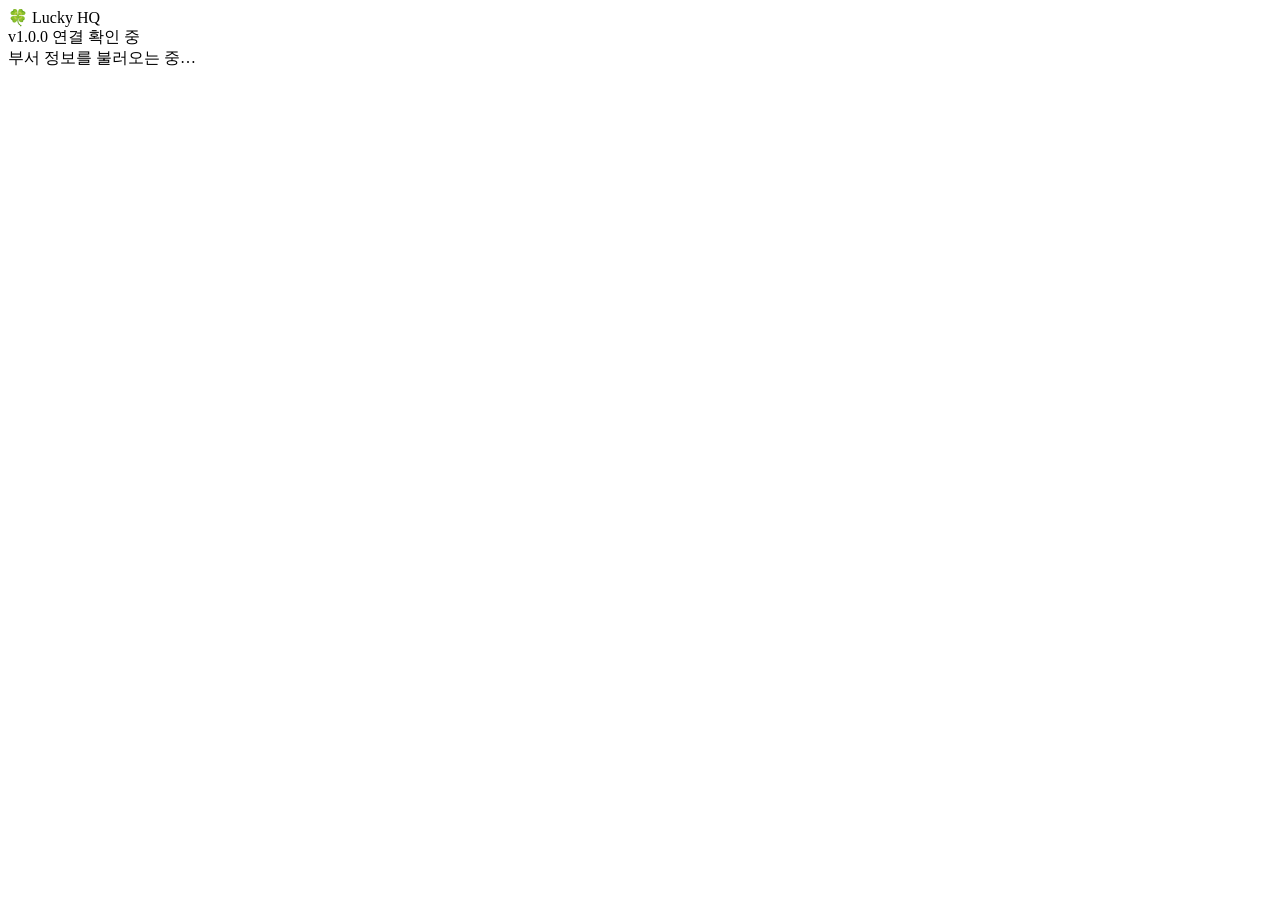
==== frontend/index.html @ 6da2e104 "음악부서 V1.1 — 작곡가 직원 + API 키 등록 UI + 시원한 라이트 디자인" ====
<!DOCTYPE html>
<html lang="ko">
<head>
<meta charset="UTF-8">
<meta name="viewport" content="width=device-width, initial-scale=1.0">
<title>🍀 Lucky HQ — AI 운영본부</title>
<link rel="stylesheet" href="/static/style.css">
</head>
<body>
<main class="page">

  <header class="topbar">
    <div class="brand">
      <span class="clover">🍀</span>
      <span>Lucky HQ</span>
    </div>
    <div class="meta">
      <span>v1.0.0</span>
      <span class="ind" id="health-ind">연결 확인 중</span>
    </div>
  </header>

  <section id="dept-section">
    <div class="empty">부서 정보를 불러오는 중…</div>
  </section>

</main>
<script src="/static/console.js"></script>
</body>
</html>
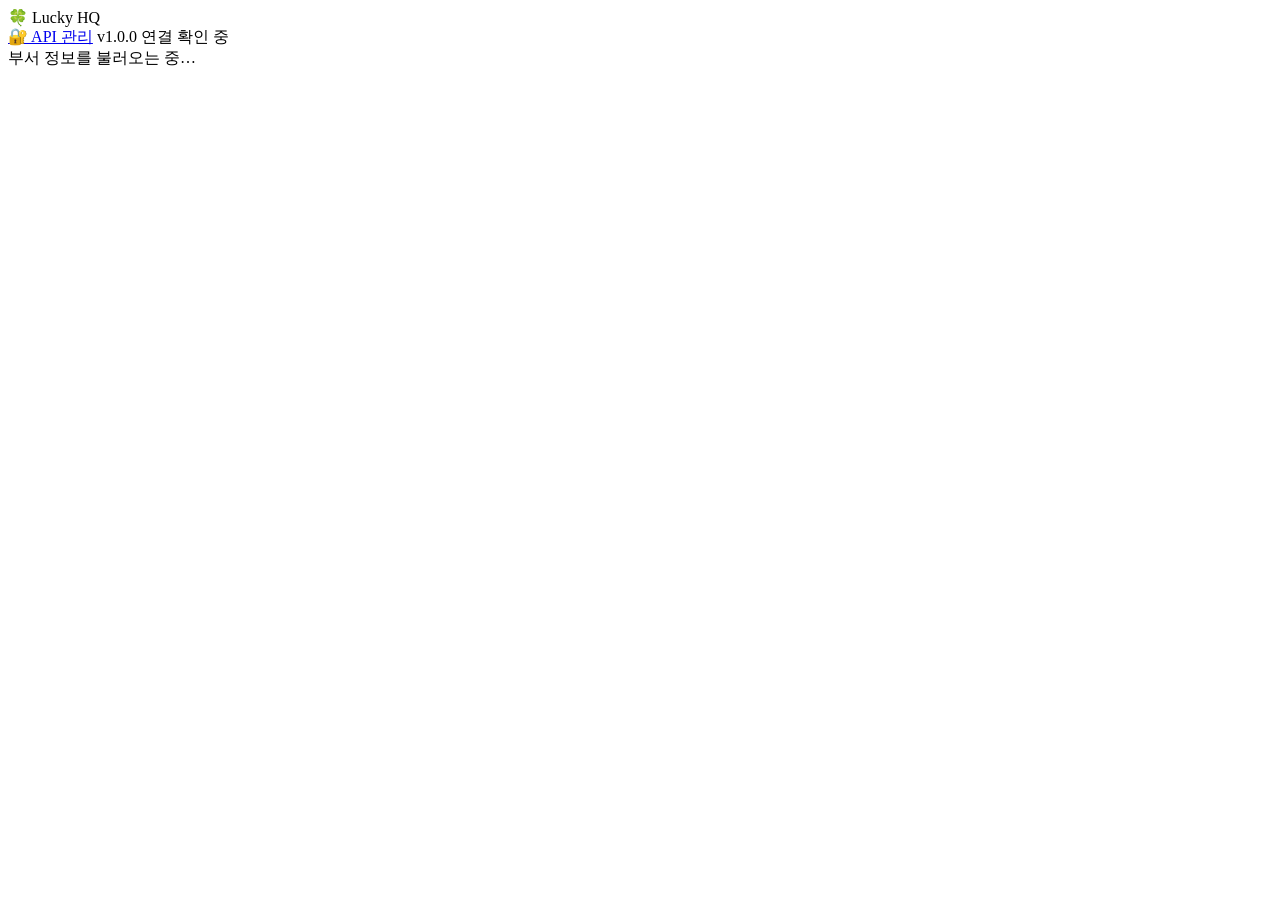
==== commit ef4a2a63: "API 통합 관리 페이지(/secrets) + 음악부서 미니카드 + 동시 호출 보호 + Mureka 에러 메시지" ====
--- a/frontend/index.html
+++ b/frontend/index.html
@@ -15,6 +15,7 @@
       <span>Lucky HQ</span>
     </div>
     <div class="meta">
+      <a href="/secrets" class="btn-ghost btn btn-sm">🔐 API 관리</a>
       <span>v1.0.0</span>
       <span class="ind" id="health-ind">연결 확인 중</span>
     </div>
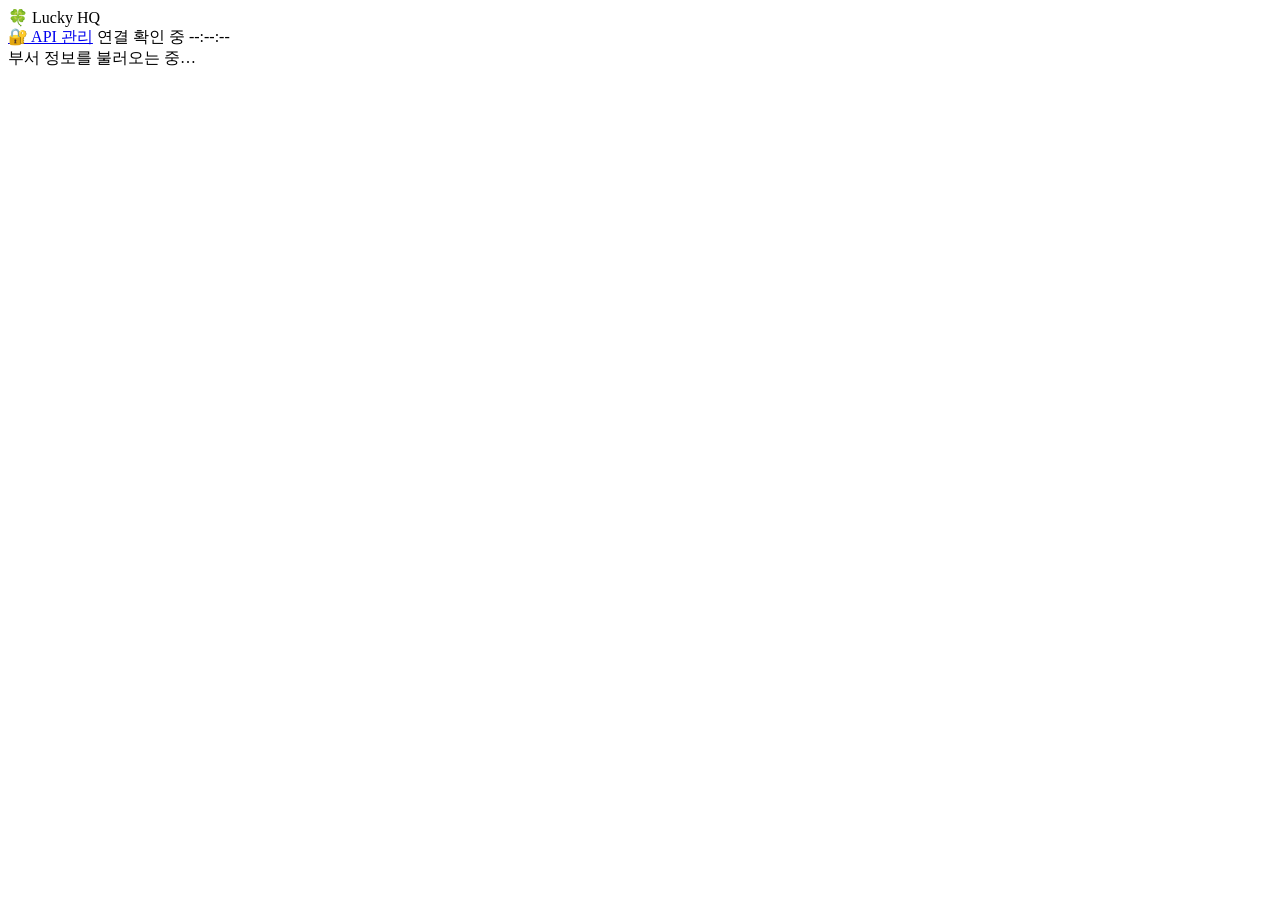
==== commit aedb3abd: "한국시간(KST) 통일 + 톱바 우측 시계 (모든 페이지)" ====
--- a/frontend/index.html
+++ b/frontend/index.html
@@ -16,8 +16,8 @@
     </div>
     <div class="meta">
       <a href="/secrets" class="btn-ghost btn btn-sm">🔐 API 관리</a>
-      <span>v1.0.0</span>
       <span class="ind" id="health-ind">연결 확인 중</span>
+      <span class="clock" id="clock" title="한국시간 (KST)">--:--:--</span>
     </div>
   </header>
 
@@ -26,6 +26,7 @@
   </section>
 
 </main>
+<script src="/static/clock.js"></script>
 <script src="/static/console.js"></script>
 </body>
 </html>
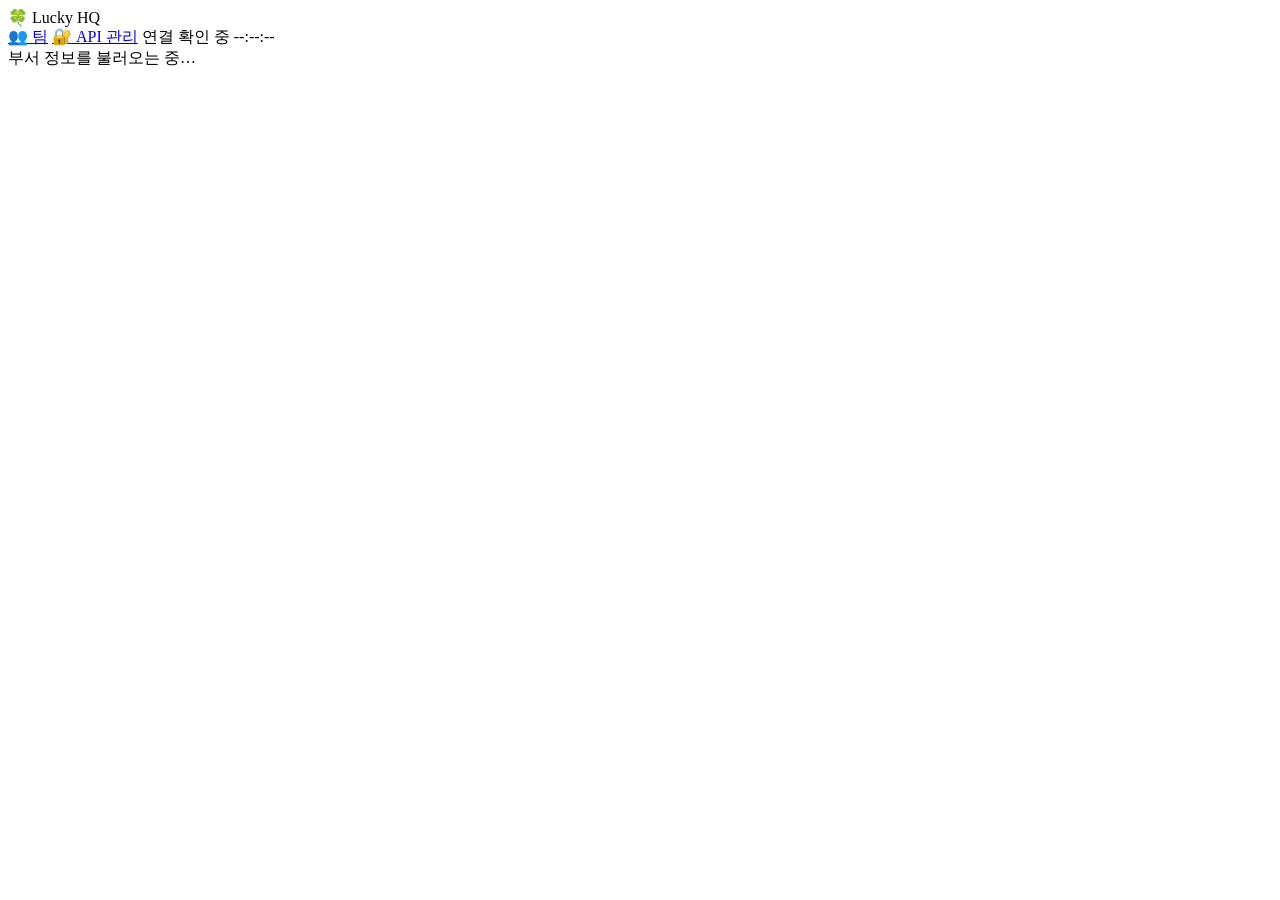
==== commit f870de1a: "[D] 멀티 사용자 + 최고 팀장 권한 + 텔레그램 가입 코드 (/team 페이지, /join CODE)" ====
--- a/frontend/index.html
+++ b/frontend/index.html
@@ -15,6 +15,7 @@
       <span>Lucky HQ</span>
     </div>
     <div class="meta">
+      <a href="/team" class="btn-ghost btn btn-sm">👥 팀</a>
       <a href="/secrets" class="btn-ghost btn btn-sm">🔐 API 관리</a>
       <span class="ind" id="health-ind">연결 확인 중</span>
       <span class="clock" id="clock" title="한국시간 (KST)">--:--:--</span>
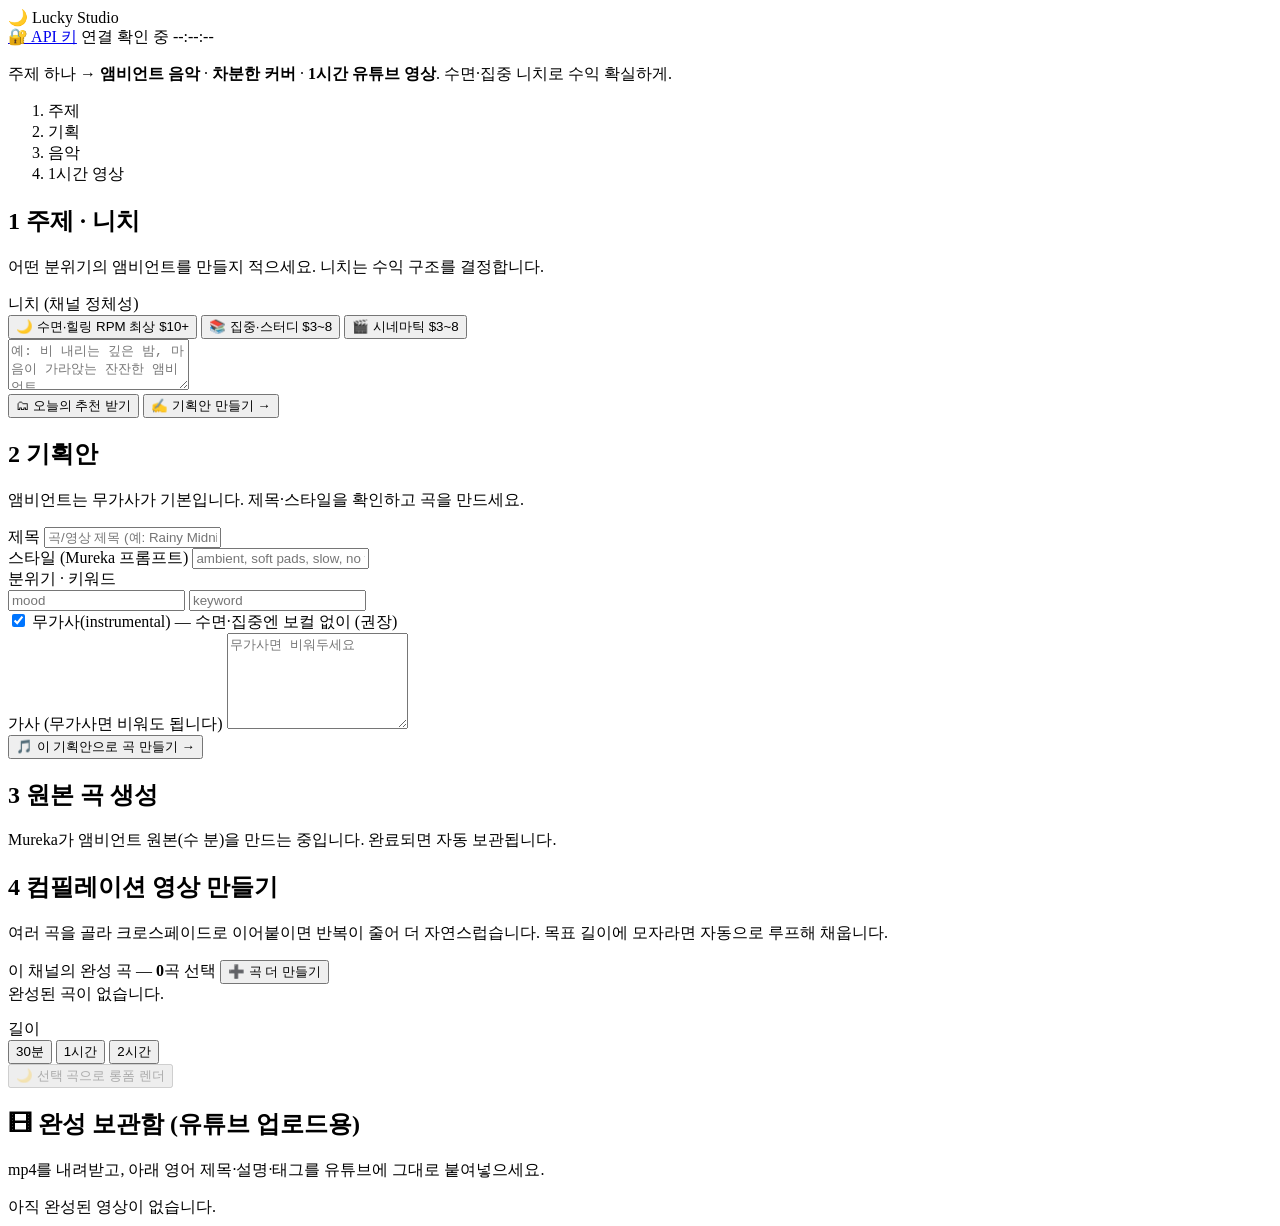
==== commit 2e92c668: "수면·앰비언트 롱폼 스튜디오로 재구성 + 컴필레이션 엔진 - 사이트를 주제→음악→(썸네일)→영상 단일 흐름으로 재구성 (웹 중심 슬림) - 롱폼 엔진 신규: 곡 여러 개를 크로스페" ====
--- a/frontend/index.html
+++ b/frontend/index.html
@@ -3,7 +3,7 @@
 <head>
 <meta charset="UTF-8">
 <meta name="viewport" content="width=device-width, initial-scale=1.0">
-<title>🍀 Lucky HQ — AI 운영본부</title>
+<title>🌙 Lucky Studio — 수면·앰비언트 롱폼 스튜디오</title>
 <link rel="stylesheet" href="/static/style.css">
 </head>
 <body>
@@ -11,23 +11,143 @@
 
   <header class="topbar">
     <div class="brand">
-      <span class="clover">🍀</span>
-      <span>Lucky HQ</span>
+      <span class="clover">🌙</span>
+      <span>Lucky Studio</span>
     </div>
     <div class="meta">
-      <a href="/team" class="btn-ghost btn btn-sm">👥 팀</a>
-      <a href="/secrets" class="btn-ghost btn btn-sm">🔐 API 관리</a>
-      <span class="ind" id="health-ind">연결 확인 중</span>
+      <a href="/secrets" class="btn btn-ghost btn-sm">🔐 API 키</a>
+      <span class="ind" id="health-ind" title="서버 연결">연결 확인 중</span>
       <span class="clock" id="clock" title="한국시간 (KST)">--:--:--</span>
     </div>
   </header>
 
-  <section id="dept-section">
-    <div class="empty">부서 정보를 불러오는 중…</div>
+  <p class="tagline">주제 하나 → <b>앰비언트 음악</b> · <b>차분한 커버</b> · <b>1시간 유튜브 영상</b>. 수면·집중 니치로 수익 확실하게.</p>
+
+  <ol class="steps" id="steps">
+    <li data-step="theme"  class="on">주제</li>
+    <li data-step="plan">기획</li>
+    <li data-step="song">음악</li>
+    <li data-step="longform">1시간 영상</li>
+  </ol>
+
+  <!-- ① 주제 -->
+  <section class="card step-card" id="card-theme">
+    <div class="card-head">
+      <h2><span class="step-no">1</span> 주제 · 니치</h2>
+      <p class="desc">어떤 분위기의 앰비언트를 만들지 적으세요. 니치는 수익 구조를 결정합니다.</p>
+    </div>
+    <div class="card-body">
+      <div class="field">
+        <label>니치 (채널 정체성)</label>
+        <div class="seg" id="niche-seg">
+          <button class="seg-btn on" data-niche="sleep">🌙 수면·힐링 <span class="seg-sub">RPM 최상 $10+</span></button>
+          <button class="seg-btn" data-niche="study">📚 집중·스터디 <span class="seg-sub">$3~8</span></button>
+          <button class="seg-btn" data-niche="cinematic">🎬 시네마틱 <span class="seg-sub">$3~8</span></button>
+        </div>
+      </div>
+      <textarea id="theme" class="input" rows="3" placeholder="예: 비 내리는 깊은 밤, 마음이 가라앉는 잔잔한 앰비언트"></textarea>
+      <div class="row gap">
+        <button class="btn" id="btn-suggest">🗂 오늘의 추천 받기</button>
+        <button class="btn btn-primary" id="btn-plan">✍ 기획안 만들기 →</button>
+      </div>
+      <div id="suggest-box" class="suggest hidden"></div>
+      <div id="theme-hint" class="hint"></div>
+    </div>
+  </section>
+
+  <!-- ② 기획 -->
+  <section class="card step-card is-locked" id="card-plan">
+    <div class="card-head">
+      <h2><span class="step-no">2</span> 기획안 <span class="src-badge hidden" id="plan-src"></span></h2>
+      <p class="desc">앰비언트는 무가사가 기본입니다. 제목·스타일을 확인하고 곡을 만드세요.</p>
+    </div>
+    <div class="card-body">
+      <div class="field">
+        <label>제목</label>
+        <input id="p-title" class="input" placeholder="곡/영상 제목 (예: Rainy Midnight)">
+      </div>
+      <div class="grid2">
+        <div class="field">
+          <label>스타일 (Mureka 프롬프트)</label>
+          <input id="p-style" class="input" placeholder="ambient, soft pads, slow, no vocals">
+        </div>
+        <div class="field">
+          <label>분위기 · 키워드</label>
+          <div class="row gap">
+            <input id="p-mood" class="input" placeholder="mood">
+            <input id="p-keyword" class="input" placeholder="keyword">
+          </div>
+        </div>
+      </div>
+      <label class="check">
+        <input type="checkbox" id="p-instrumental" checked>
+        무가사(instrumental) — 수면·집중엔 보컬 없이 (권장)
+      </label>
+      <div class="field" id="lyrics-field">
+        <label>가사 <span class="dim">(무가사면 비워도 됩니다)</span></label>
+        <textarea id="p-lyrics" class="input mono" rows="6" placeholder="무가사면 비워두세요"></textarea>
+      </div>
+      <div class="row gap">
+        <button class="btn btn-primary" id="btn-generate">🎵 이 기획안으로 곡 만들기 →</button>
+      </div>
+      <div id="plan-hint" class="hint"></div>
+    </div>
+  </section>
+
+  <!-- ③ 음악 -->
+  <section class="card step-card is-locked" id="card-song">
+    <div class="card-head">
+      <h2><span class="step-no">3</span> 원본 곡 생성</h2>
+      <p class="desc">Mureka가 앰비언트 원본(수 분)을 만드는 중입니다. 완료되면 자동 보관됩니다.</p>
+    </div>
+    <div class="card-body">
+      <div id="song-status" class="progress-box"></div>
+      <div id="song-player"></div>
+    </div>
+  </section>
+
+  <!-- ④ 컴필레이션 영상 -->
+  <section class="card step-card is-locked" id="card-longform">
+    <div class="card-head">
+      <h2><span class="step-no">4</span> 컴필레이션 영상 만들기</h2>
+      <p class="desc">여러 곡을 골라 크로스페이드로 이어붙이면 반복이 줄어 더 자연스럽습니다. 목표 길이에 모자라면 자동으로 루프해 채웁니다.</p>
+    </div>
+    <div class="card-body">
+      <div class="tracks-head">
+        <label>이 채널의 완성 곡 — <b id="track-count">0</b>곡 선택</label>
+        <button class="btn btn-sm" id="btn-more">➕ 곡 더 만들기</button>
+      </div>
+      <div id="track-list" class="track-list"><div class="empty">완성된 곡이 없습니다.</div></div>
+
+      <div class="field" style="margin-top:14px;">
+        <label>길이</label>
+        <div class="seg" id="len-seg">
+          <button class="seg-btn" data-min="30">30분</button>
+          <button class="seg-btn on" data-min="60">1시간</button>
+          <button class="seg-btn" data-min="120">2시간</button>
+        </div>
+      </div>
+      <div class="row gap">
+        <button class="btn btn-primary" id="btn-longform" disabled>🌙 선택 곡으로 롱폼 렌더</button>
+        <span id="longform-hint" class="hint"></span>
+      </div>
+      <div id="longform-status" class="progress-box hidden"></div>
+    </div>
+  </section>
+
+  <!-- 완성 보관함 -->
+  <section class="card" id="card-gallery">
+    <div class="card-head">
+      <h2>🎞 완성 보관함 (유튜브 업로드용)</h2>
+      <p class="desc">mp4를 내려받고, 아래 영어 제목·설명·태그를 유튜브에 그대로 붙여넣으세요.</p>
+    </div>
+    <div class="card-body">
+      <div id="gallery" class="gallery"><div class="empty">아직 완성된 영상이 없습니다.</div></div>
+    </div>
   </section>
 
 </main>
 <script src="/static/clock.js"></script>
-<script src="/static/console.js"></script>
+<script src="/static/studio.js"></script>
 </body>
 </html>
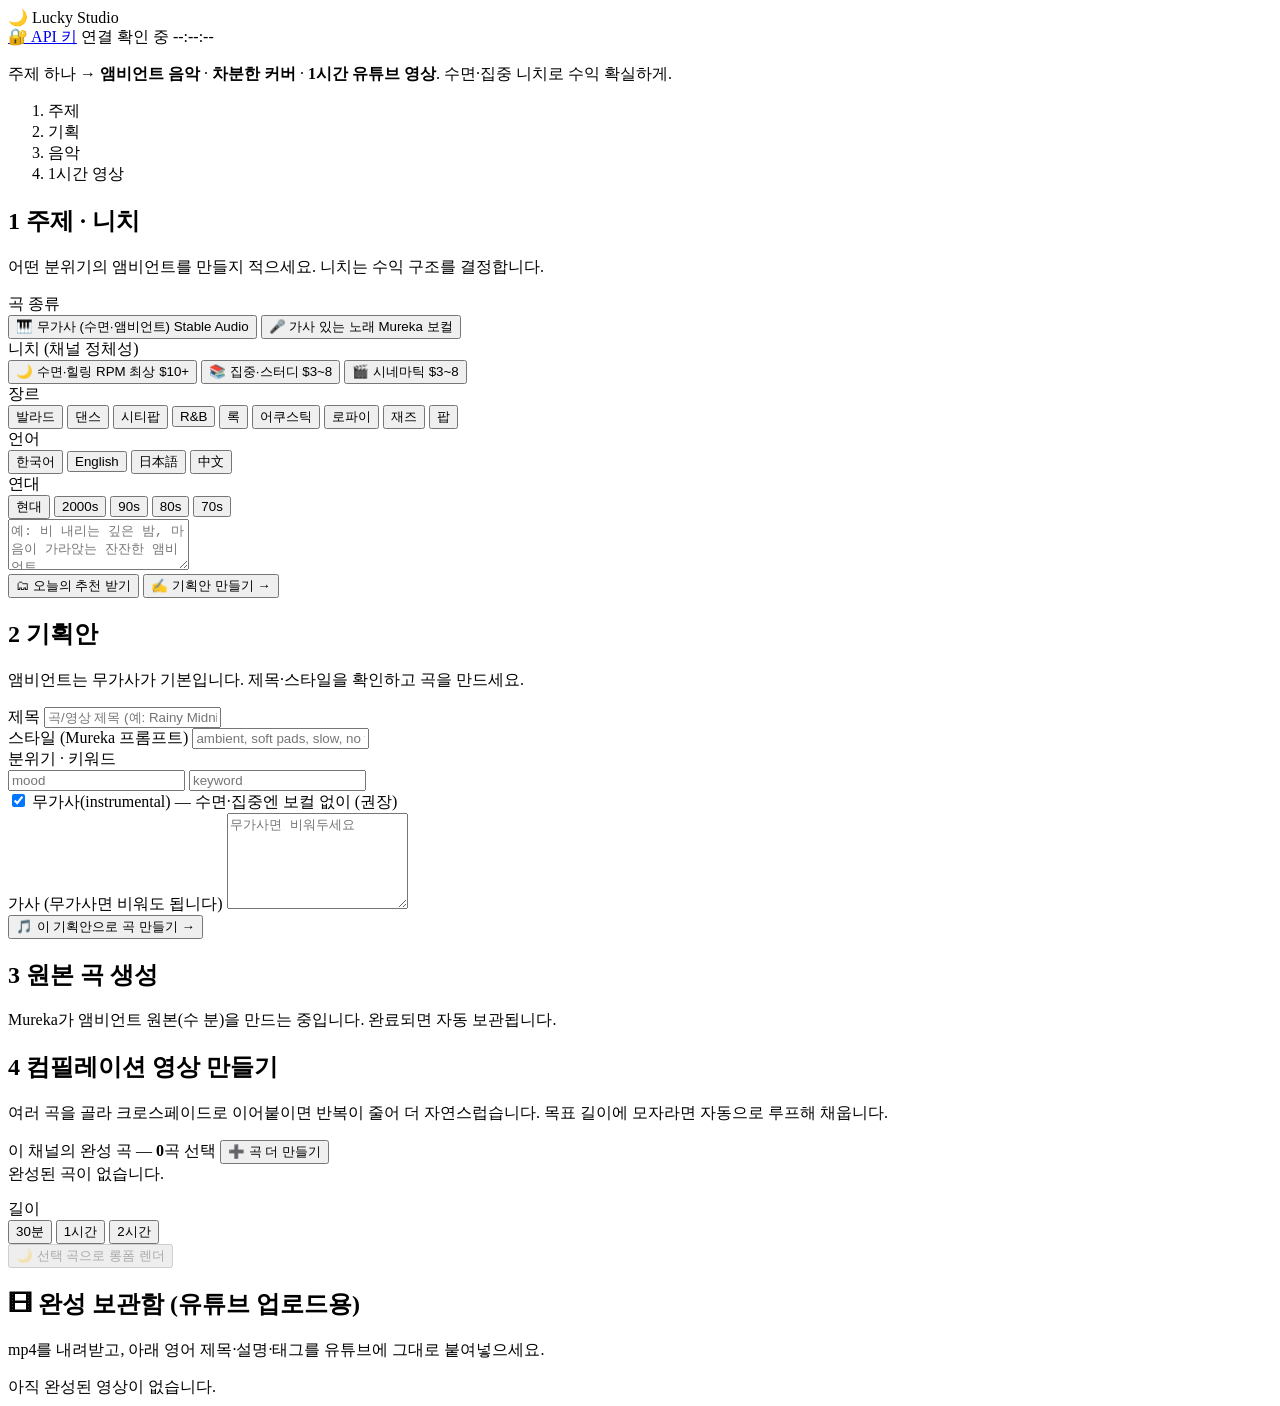
==== commit 6333194e: "스튜디오에 곡 설정 추가 — 가사 유무/장르/언어/연대 - 곡 종류 토글: 무가사(Stable Audio) / 가사 있는 노래(Mureka 보컬) - 가사 노래: 장르(발라드·댄스" ====
--- a/frontend/index.html
+++ b/frontend/index.html
@@ -38,13 +38,64 @@
     </div>
     <div class="card-body">
       <div class="field">
-        <label>니치 (채널 정체성)</label>
-        <div class="seg" id="niche-seg">
-          <button class="seg-btn on" data-niche="sleep">🌙 수면·힐링 <span class="seg-sub">RPM 최상 $10+</span></button>
-          <button class="seg-btn" data-niche="study">📚 집중·스터디 <span class="seg-sub">$3~8</span></button>
-          <button class="seg-btn" data-niche="cinematic">🎬 시네마틱 <span class="seg-sub">$3~8</span></button>
-        </div>
-      </div>
+        <label>곡 종류</label>
+        <div class="seg" id="type-seg">
+          <button class="seg-btn on" data-type="instrumental">🎹 무가사 (수면·앰비언트) <span class="seg-sub">Stable Audio</span></button>
+          <button class="seg-btn" data-type="vocal">🎤 가사 있는 노래 <span class="seg-sub">Mureka 보컬</span></button>
+        </div>
+      </div>
+
+      <!-- 무가사 옵션 (니치) -->
+      <div id="instrumental-opts">
+        <div class="field">
+          <label>니치 (채널 정체성)</label>
+          <div class="seg" id="niche-seg">
+            <button class="seg-btn on" data-niche="sleep">🌙 수면·힐링 <span class="seg-sub">RPM 최상 $10+</span></button>
+            <button class="seg-btn" data-niche="study">📚 집중·스터디 <span class="seg-sub">$3~8</span></button>
+            <button class="seg-btn" data-niche="cinematic">🎬 시네마틱 <span class="seg-sub">$3~8</span></button>
+          </div>
+        </div>
+      </div>
+
+      <!-- 가사 있는 노래 옵션 (장르·언어·연대) -->
+      <div id="vocal-opts" class="hidden">
+        <div class="field">
+          <label>장르</label>
+          <div class="seg wrap" id="genre-seg">
+            <button class="seg-btn on" data-genre="ballad">발라드</button>
+            <button class="seg-btn" data-genre="dance">댄스</button>
+            <button class="seg-btn" data-genre="citypop">시티팝</button>
+            <button class="seg-btn" data-genre="rnb">R&amp;B</button>
+            <button class="seg-btn" data-genre="rock">록</button>
+            <button class="seg-btn" data-genre="acoustic">어쿠스틱</button>
+            <button class="seg-btn" data-genre="lofi">로파이</button>
+            <button class="seg-btn" data-genre="jazz">재즈</button>
+            <button class="seg-btn" data-genre="pop">팝</button>
+          </div>
+        </div>
+        <div class="grid2">
+          <div class="field">
+            <label>언어</label>
+            <div class="seg wrap" id="lang-seg">
+              <button class="seg-btn on" data-lang="Korean">한국어</button>
+              <button class="seg-btn" data-lang="English">English</button>
+              <button class="seg-btn" data-lang="Japanese">日本語</button>
+              <button class="seg-btn" data-lang="Chinese">中文</button>
+            </div>
+          </div>
+          <div class="field">
+            <label>연대</label>
+            <div class="seg wrap" id="era-seg">
+              <button class="seg-btn on" data-era="modern">현대</button>
+              <button class="seg-btn" data-era="2000s">2000s</button>
+              <button class="seg-btn" data-era="90s">90s</button>
+              <button class="seg-btn" data-era="80s">80s</button>
+              <button class="seg-btn" data-era="70s">70s</button>
+            </div>
+          </div>
+        </div>
+      </div>
+
       <textarea id="theme" class="input" rows="3" placeholder="예: 비 내리는 깊은 밤, 마음이 가라앉는 잔잔한 앰비언트"></textarea>
       <div class="row gap">
         <button class="btn" id="btn-suggest">🗂 오늘의 추천 받기</button>
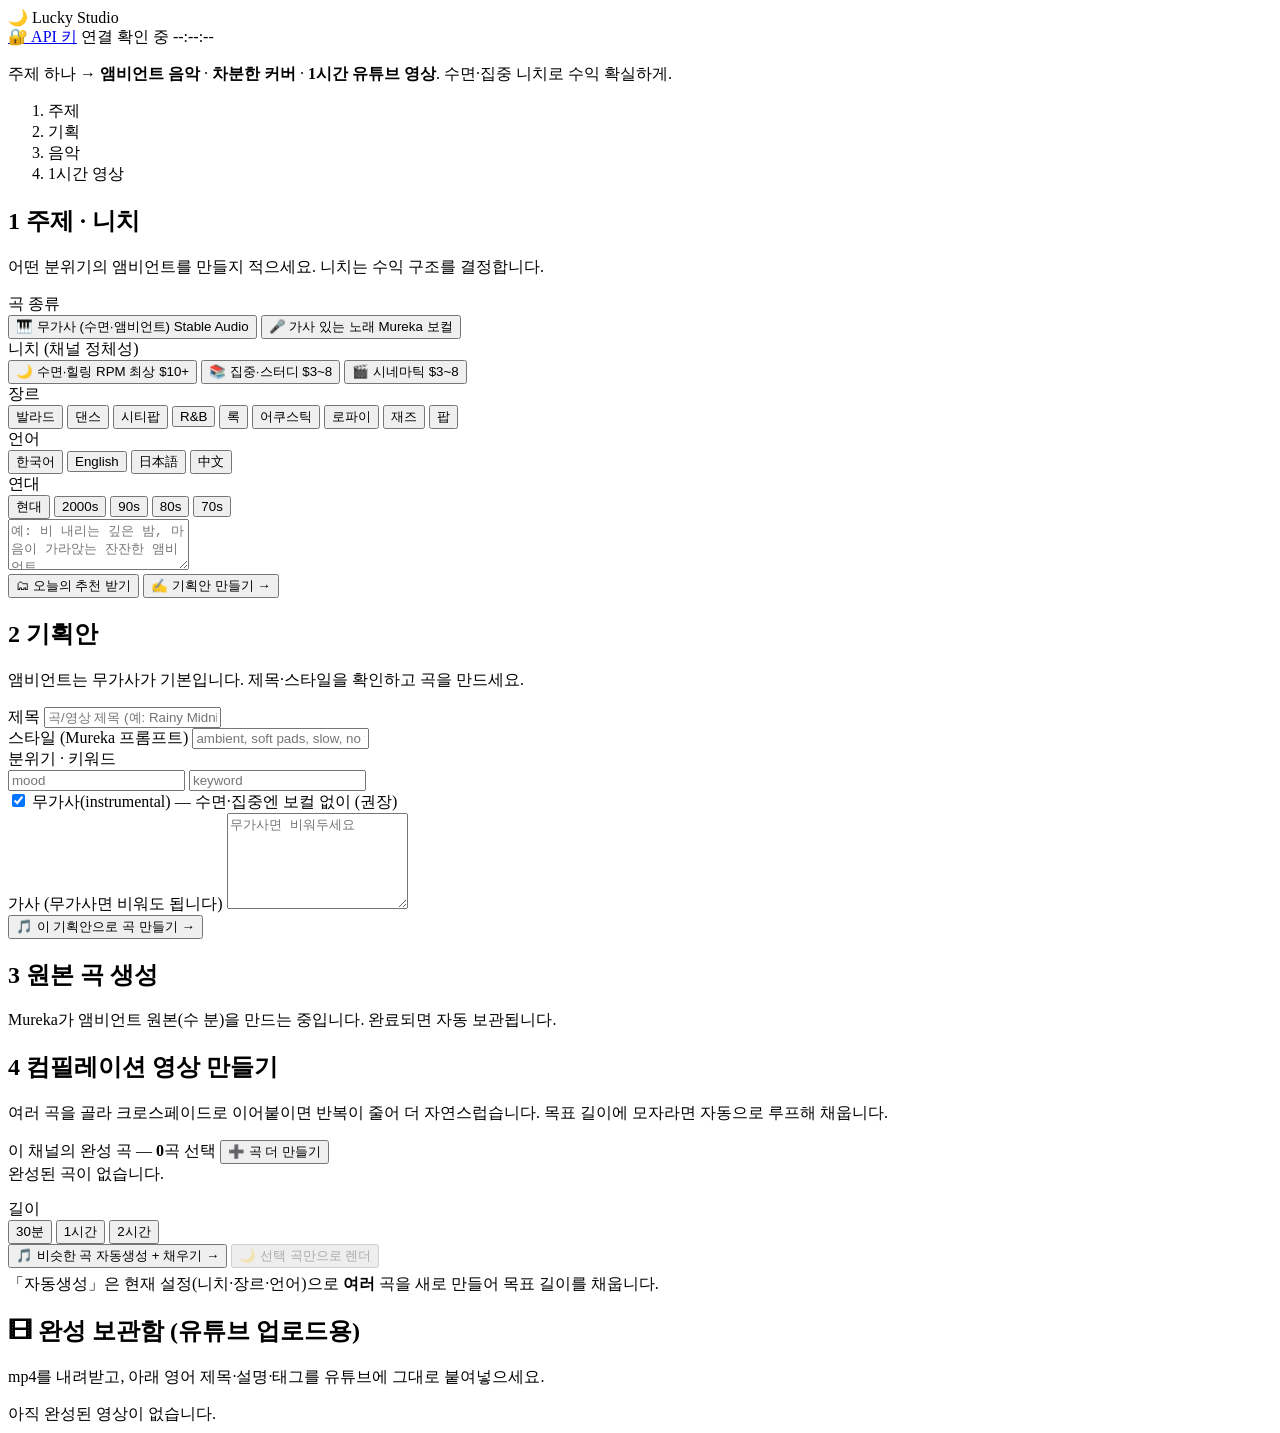
==== commit 1dabe437: "비슷한 곡 자동생성으로 목표 길이 채우기 옵션 - '🎵 비슷한 곡 자동생성 + 채우기' 버튼: 현재 설정(니치/장르/언어)으로   목표 길이에 맞춰 여러 곡을 자동 생성 → 바로 " ====
--- a/frontend/index.html
+++ b/frontend/index.html
@@ -179,9 +179,11 @@
         </div>
       </div>
       <div class="row gap">
-        <button class="btn btn-primary" id="btn-longform" disabled>🌙 선택 곡으로 롱폼 렌더</button>
+        <button class="btn btn-primary" id="btn-autofill">🎵 비슷한 곡 자동생성 + 채우기 →</button>
+        <button class="btn" id="btn-longform" disabled>🌙 선택 곡만으로 렌더</button>
         <span id="longform-hint" class="hint"></span>
       </div>
+      <p class="desc" style="margin-top:6px;">「자동생성」은 현재 설정(니치·장르·언어)으로 <b id="autofill-count">여러</b> 곡을 새로 만들어 목표 길이를 채웁니다.</p>
       <div id="longform-status" class="progress-box hidden"></div>
     </div>
   </section>
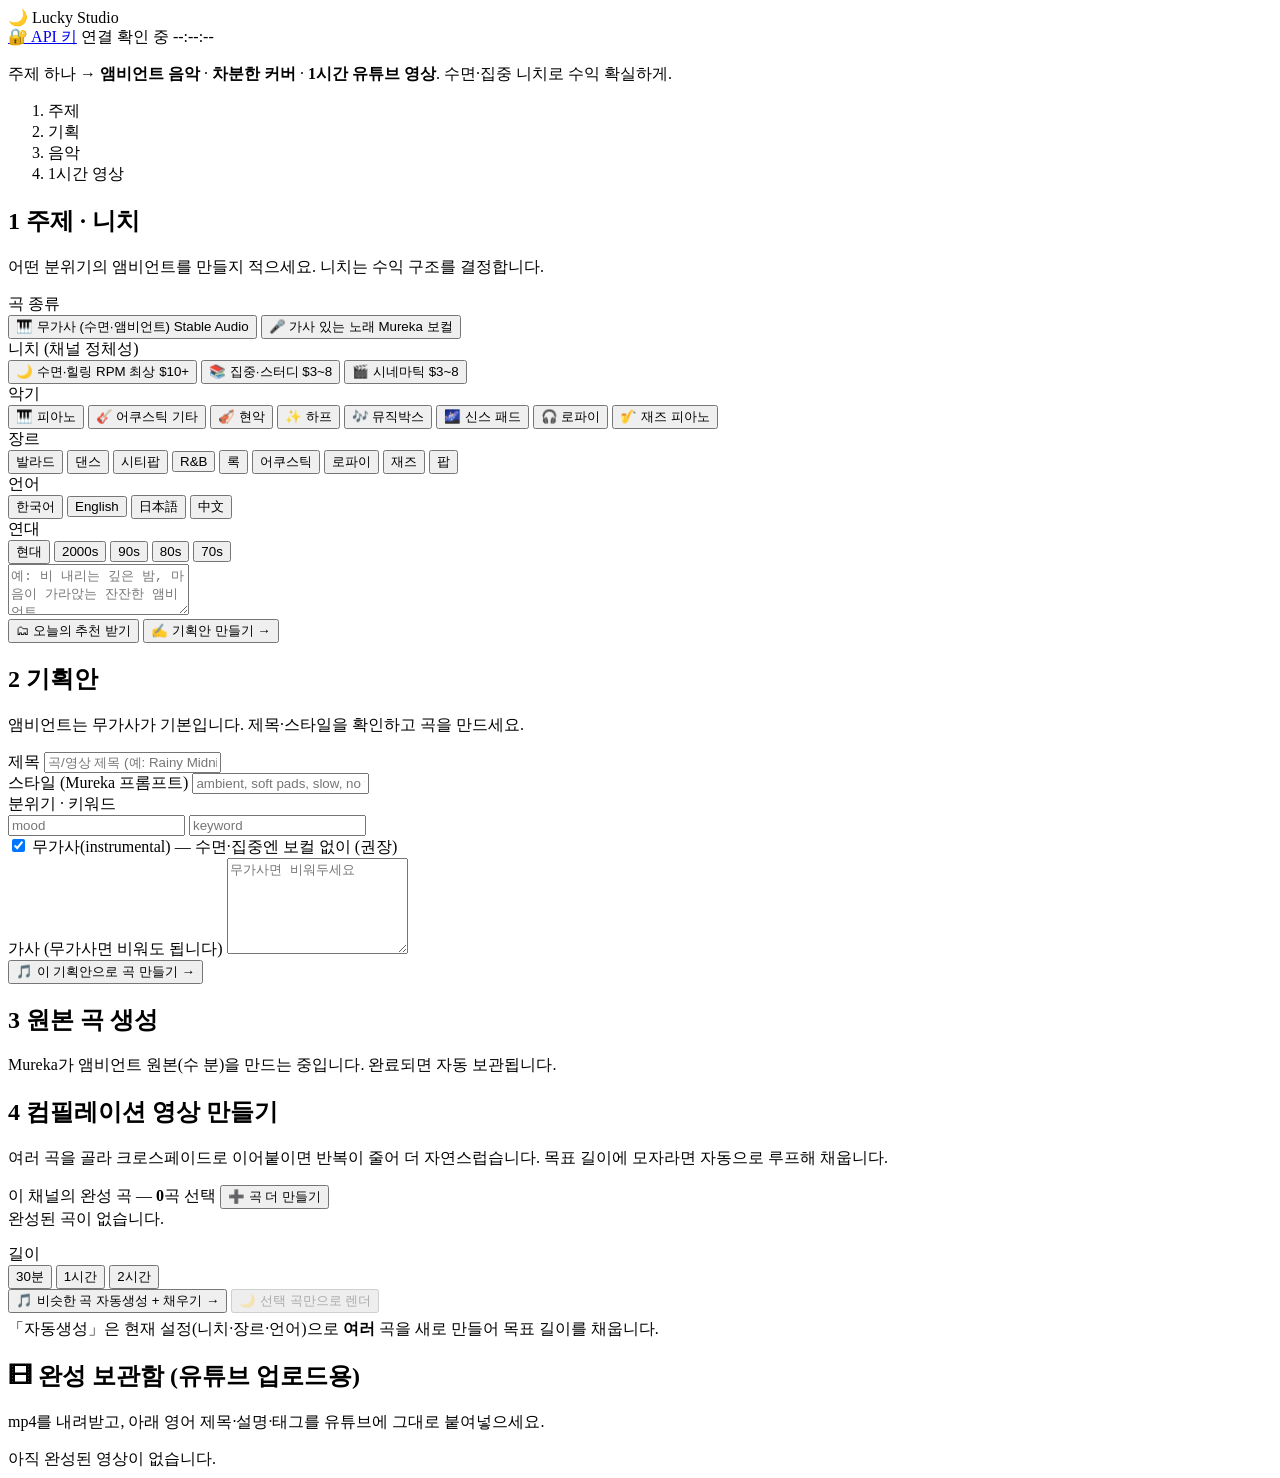
==== commit 4ab19dd4: "무가사 악기 선택 추가 (피아노·기타·현악·하프·뮤직박스·신스·로파이·재즈) - 무가사 옵션에 악기 선택 seg 추가, INSTRUMENT_STYLE 맵으로 스타일 결정 - mak" ====
--- a/frontend/index.html
+++ b/frontend/index.html
@@ -45,7 +45,7 @@
         </div>
       </div>
 
-      <!-- 무가사 옵션 (니치) -->
+      <!-- 무가사 옵션 (니치 + 악기) -->
       <div id="instrumental-opts">
         <div class="field">
           <label>니치 (채널 정체성)</label>
@@ -53,6 +53,19 @@
             <button class="seg-btn on" data-niche="sleep">🌙 수면·힐링 <span class="seg-sub">RPM 최상 $10+</span></button>
             <button class="seg-btn" data-niche="study">📚 집중·스터디 <span class="seg-sub">$3~8</span></button>
             <button class="seg-btn" data-niche="cinematic">🎬 시네마틱 <span class="seg-sub">$3~8</span></button>
+          </div>
+        </div>
+        <div class="field">
+          <label>악기</label>
+          <div class="seg wrap" id="inst-seg">
+            <button class="seg-btn on" data-inst="piano">🎹 피아노</button>
+            <button class="seg-btn" data-inst="guitar">🎸 어쿠스틱 기타</button>
+            <button class="seg-btn" data-inst="strings">🎻 현악</button>
+            <button class="seg-btn" data-inst="harp">✨ 하프</button>
+            <button class="seg-btn" data-inst="musicbox">🎶 뮤직박스</button>
+            <button class="seg-btn" data-inst="synth">🌌 신스 패드</button>
+            <button class="seg-btn" data-inst="lofi">🎧 로파이</button>
+            <button class="seg-btn" data-inst="jazzpiano">🎷 재즈 피아노</button>
           </div>
         </div>
       </div>
